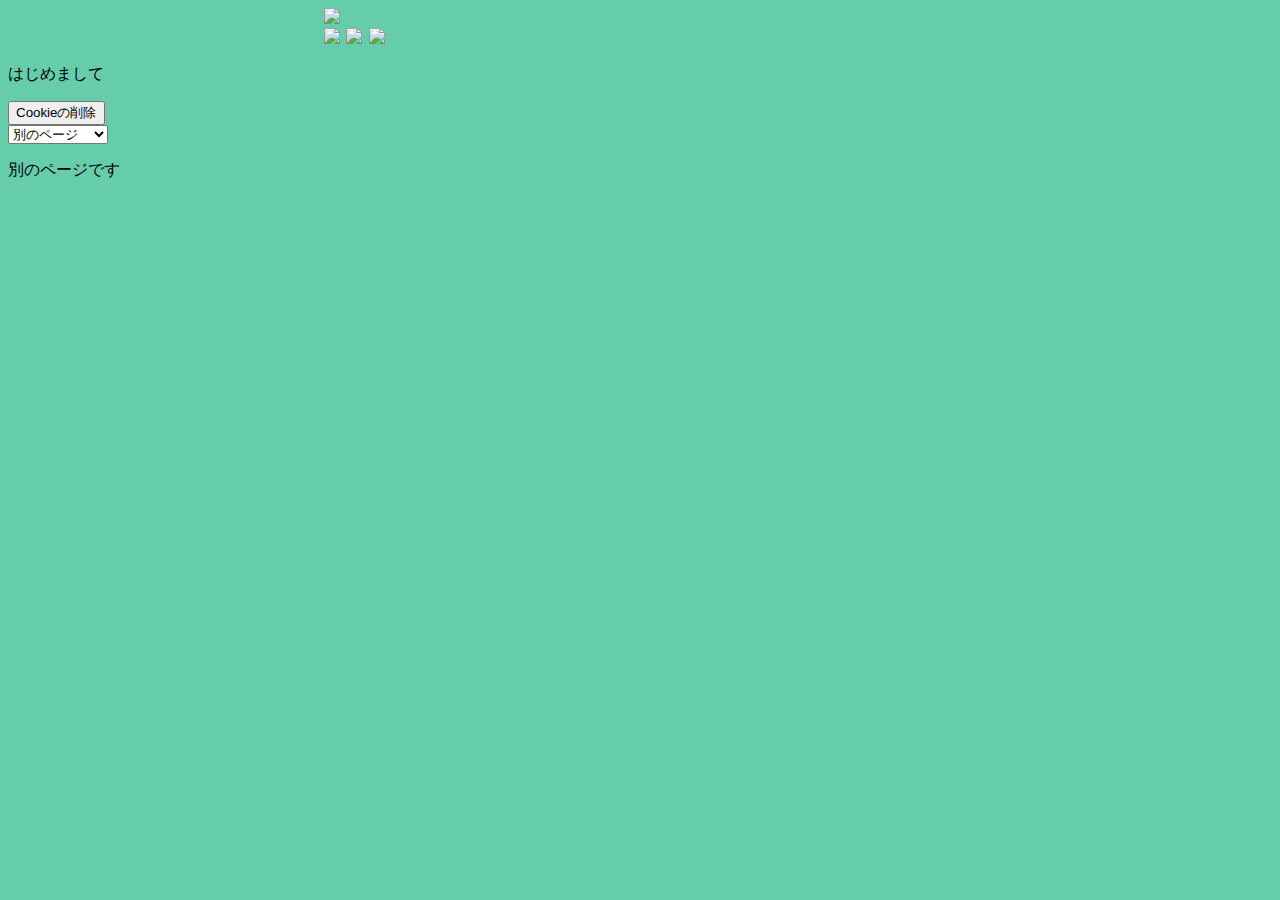
==== other.html @ 1aa03d6d "Create other.html" ====
<!DOCTYPE html>
<html lang="ja">
  <head>
    <meta charset="UTF-8">
    <link rel="stylesheet" type="text/css" href="css/default.css">
    <title>練習13</title>
  </head>
  <body>
    <section class="image">
    <div class="center">
      <div>
        <img src="img/flower1.jpg" id="bigimg">
      </div>
      <ul>
        <li><img src="img/thumb-flower1.jpg" class="thumb" data-image="flower1"></li>
        <li><img src="img/thumb-flower2.jpg" class="thumb" data-image="flower2"></li>
        <li><img src="img/thumb-flower3.jpg" class="thumb" data-image="flower3"></li>
      </ul>
    </div>
    </section>
    <section>
      <p id="cookie"></p>
      <form action="#" id="remove_cookie">
        <input type="submit" value="Cookieの削除">
      </form>
    </section>
    <nav>
      <form id="form">
        <select name="select">
          <option value="index.html">メインページ</option>
          <option value="other.html">別のページ</option>
        </select>
      </form>
    </nav>
    <section>
      <p>別のページです</p>
    </section>
    <script type="text/javascript" src="js/default.js"></script>
  </body>
</html>
---- css/default.css ----
@charset "utf-8";

body{
  background-color: mediumaquamarine;
}

.center{
  margin: 0 auto 0 auto;
  width: 50%;
}

ul{
  list-style: none;/* ・を消す */
  margin: 0;
  padding: 0;
}

li{
  float: left;
  margin-right: 1%;
}

.image:after{
  /* clear-fix */
  content: ""; 
  display: block; 
  clear: both;
}
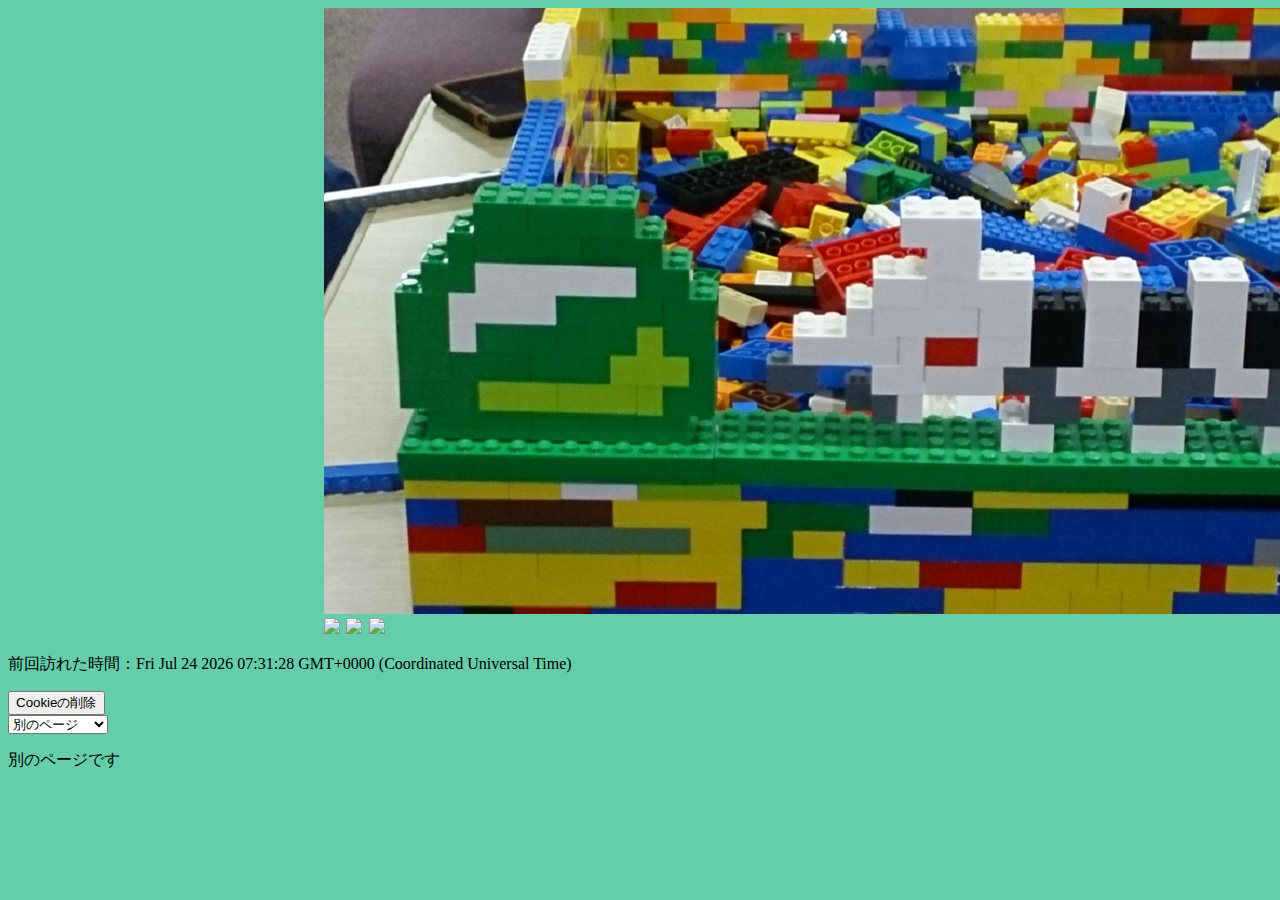
==== commit 6acc5168: "Update other.html" ====
--- a/other.html
+++ b/other.html
@@ -9,12 +9,12 @@
     <section class="image">
     <div class="center">
       <div>
-        <img src="img/flower1.jpg" id="bigimg">
+        <img src="img/DSC_0177.jpg" id="bigimg">
       </div>
       <ul>
-        <li><img src="img/thumb-flower1.jpg" class="thumb" data-image="flower1"></li>
-        <li><img src="img/thumb-flower2.jpg" class="thumb" data-image="flower2"></li>
-        <li><img src="img/thumb-flower3.jpg" class="thumb" data-image="flower3"></li>
+        <li><img src="img/thumb-DSC_0177.jpg" class="thumb" data-image="main"></li>
+        <li><img src="img/thumb-webproimg.jpg" class="thumb" data-image="sub1"></li>
+        <li><img src="img/thumb-webproimg-2.jpg" class="thumb" data-image="sub2"></li>
       </ul>
     </div>
     </section>
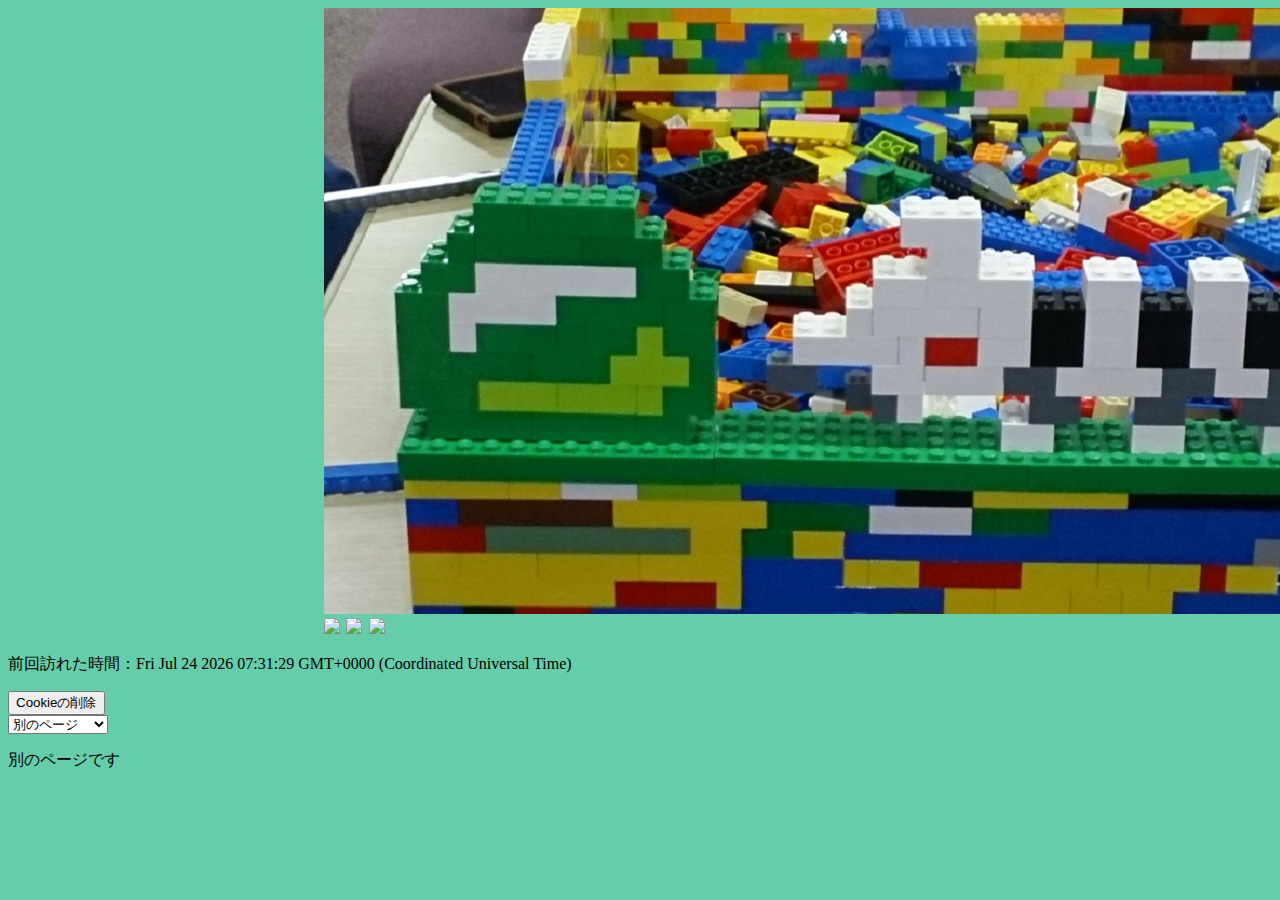
==== commit 82f4a90b: "Update other.html" ====
--- a/other.html
+++ b/other.html
@@ -3,7 +3,7 @@
   <head>
     <meta charset="UTF-8">
     <link rel="stylesheet" type="text/css" href="css/default.css">
-    <title>練習13</title>
+    <title>java13別ページ</title>
   </head>
   <body>
     <section class="image">
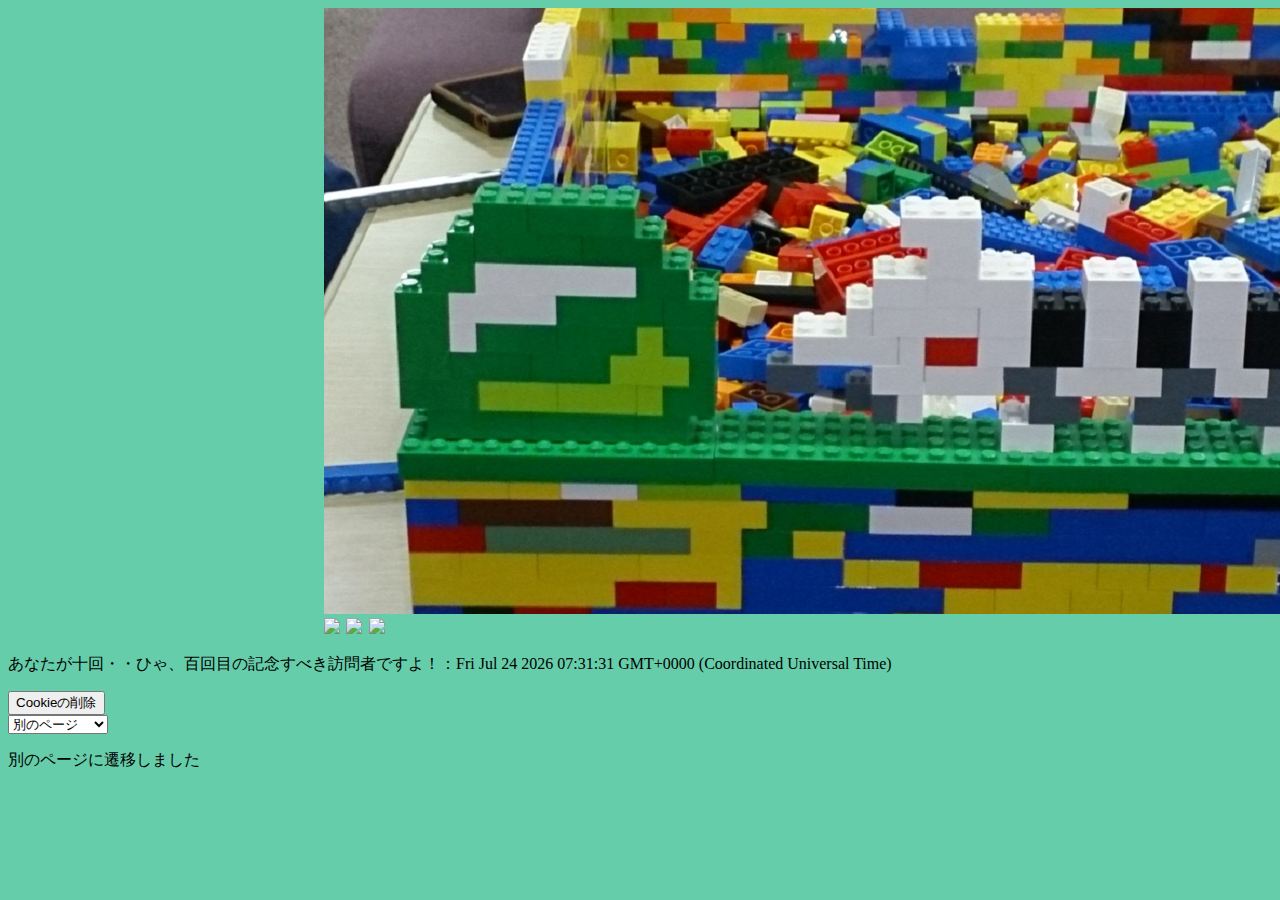
==== commit b8f227ab: "Update other.html" ====
--- a/other.html
+++ b/other.html
@@ -33,7 +33,7 @@
       </form>
     </nav>
     <section>
-      <p>別のページです</p>
+      <p>別のページに遷移しました</p>
     </section>
     <script type="text/javascript" src="js/default.js"></script>
   </body>
--- a/css/default.css
+++ b/css/default.css
@@ -10,7 +10,7 @@
 }
 
 ul{
-  list-style: none;/* ・を消す */
+  list-style: none;
   margin: 0;
   padding: 0;
 }
@@ -21,7 +21,6 @@
 }
 
 .image:after{
-  /* clear-fix */
   content: ""; 
   display: block; 
   clear: both;
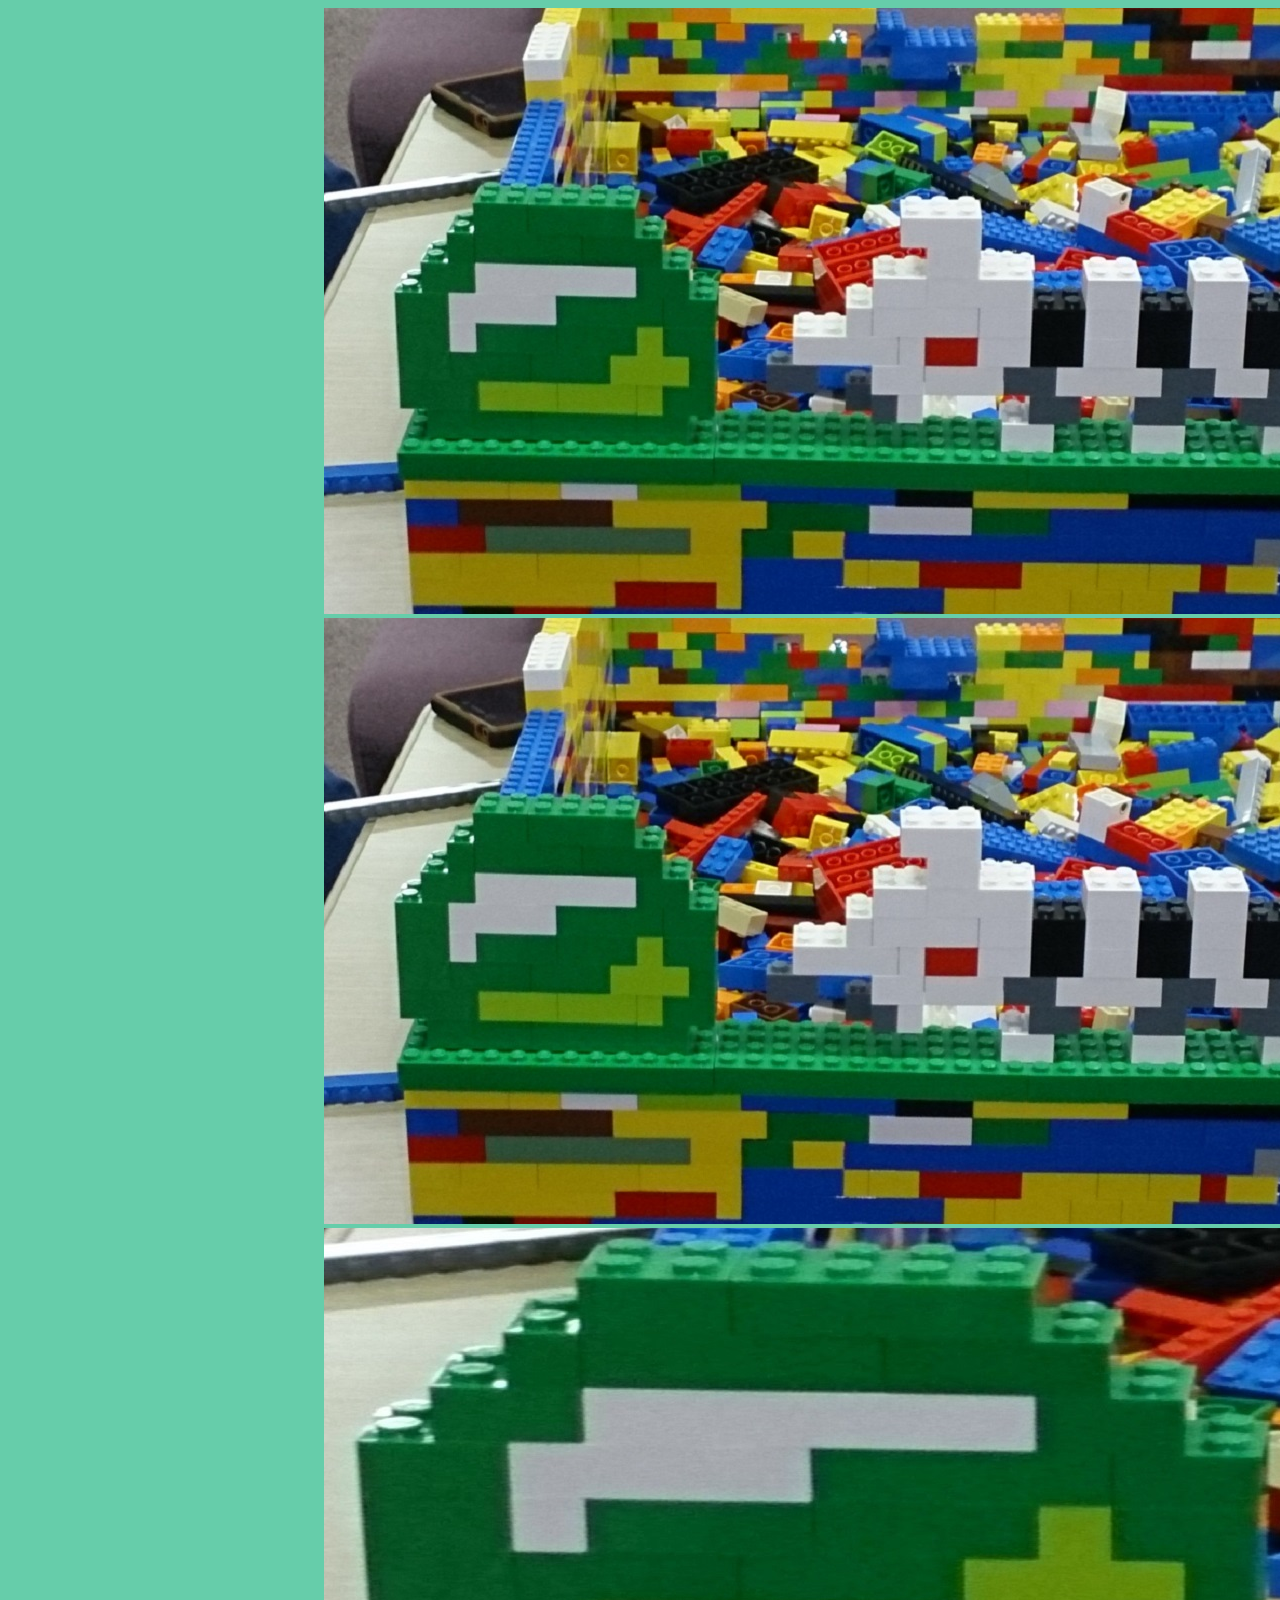
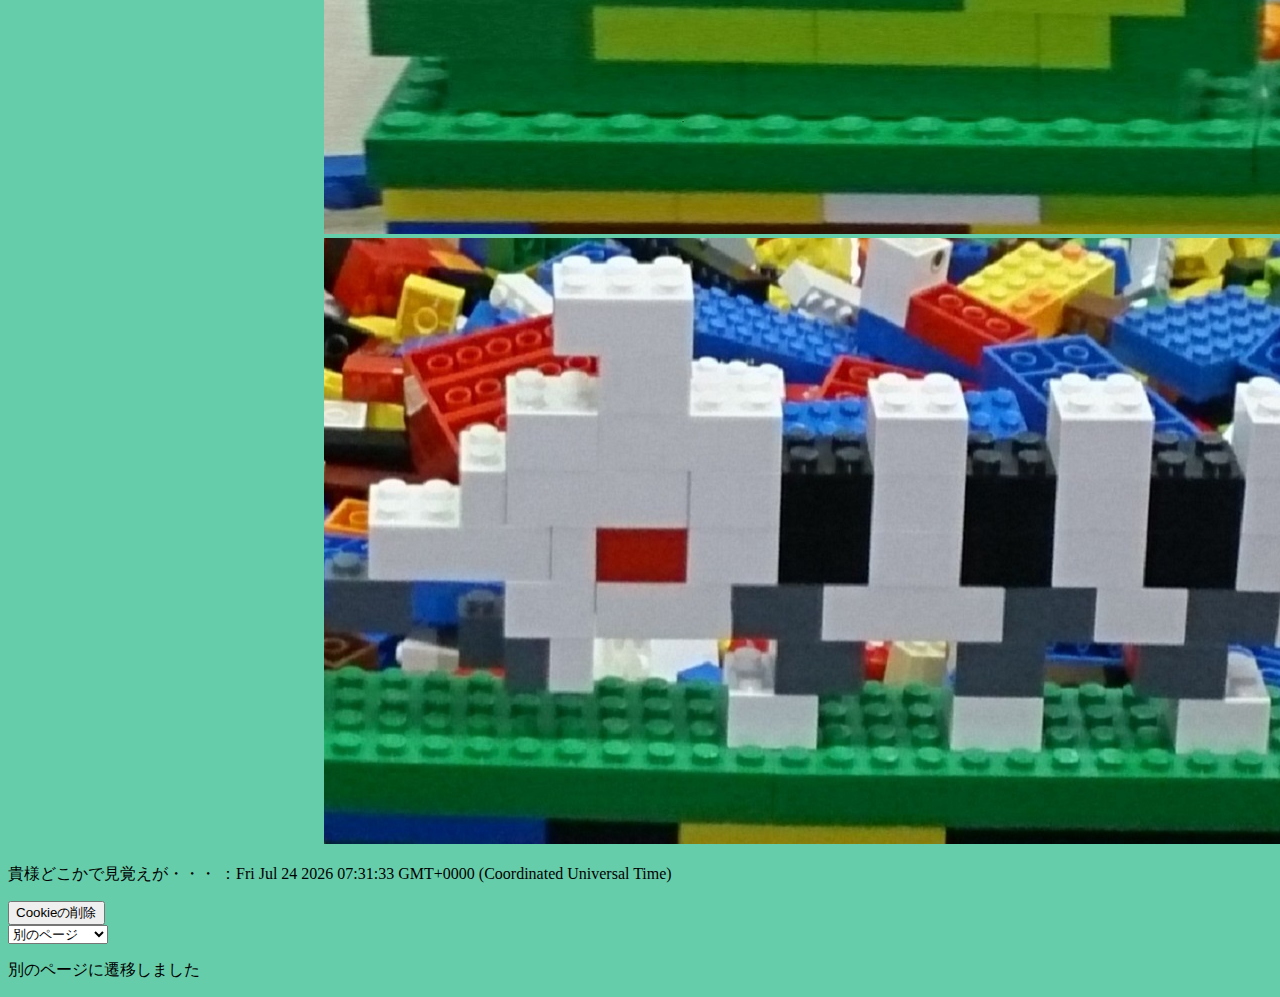
==== commit 3924665f: "Update other.html" ====
--- a/other.html
+++ b/other.html
@@ -12,9 +12,9 @@
         <img src="img/DSC_0177.jpg" id="bigimg">
       </div>
       <ul>
-        <li><img src="img/thumb-DSC_0177.jpg" class="thumb" data-image="main"></li>
-        <li><img src="img/thumb-webproimg.jpg" class="thumb" data-image="sub1"></li>
-        <li><img src="img/thumb-webproimg-2.jpg" class="thumb" data-image="sub2"></li>
+        <li><img src="img/DSC_0177.jpg" class="thumb" data-image="main"></li>
+        <li><img src="img/webproimg.jpg" class="thumb" data-image="sub1"></li>
+        <li><img src="img/webproimg-2.jpg" class="thumb" data-image="sub2"></li>
       </ul>
     </div>
     </section>
